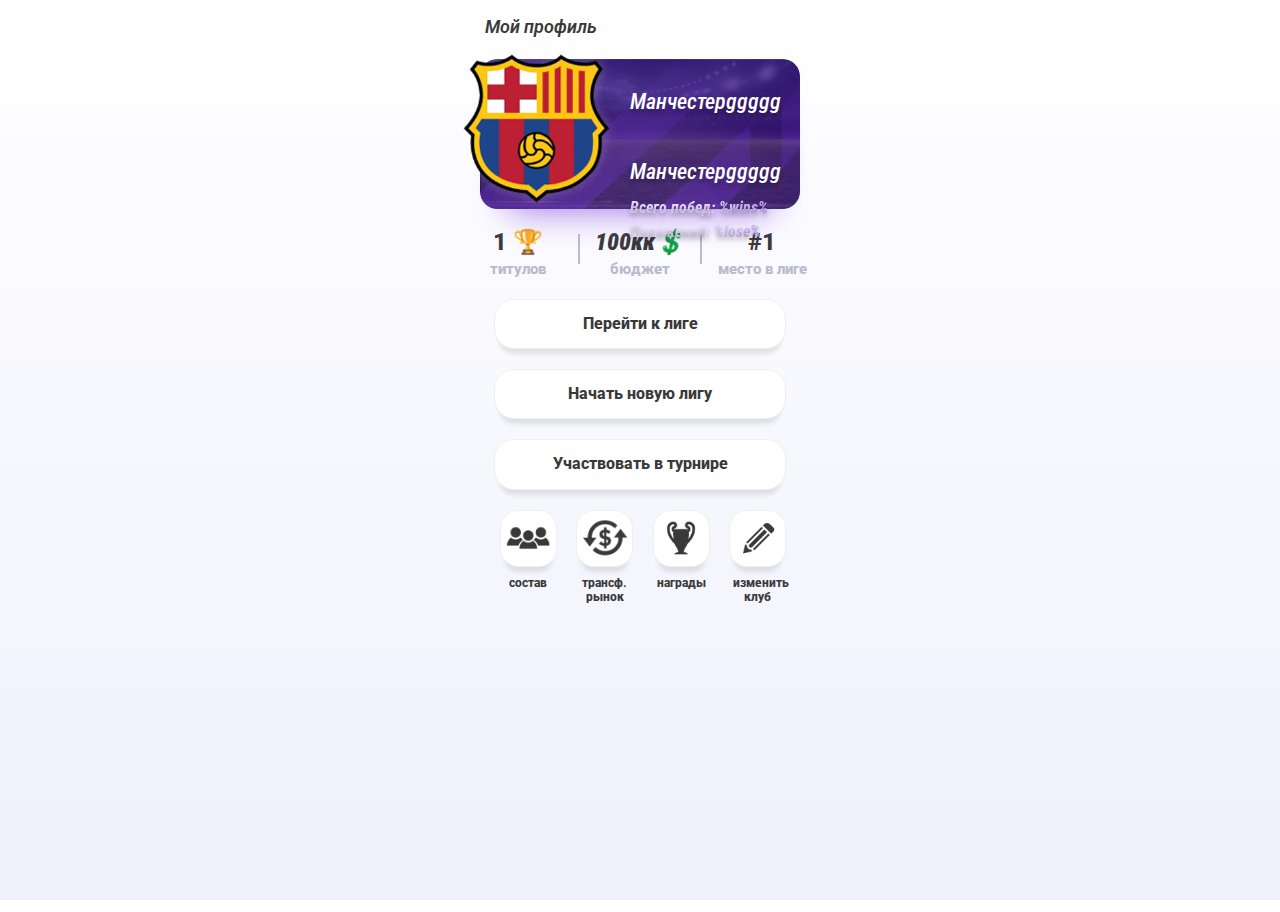
==== index.html @ df1c99e8 "122112" ====
<!DOCTYPE html>
<html lang="ru">
<head>
	<meta charset="UTF-8" />
	<meta http-equiv="X-UA-Compatible" content="IE=edge" />
	<meta name="viewport" content="width=device-width, initial-scale=1.0" />
	<title>FootBot Quiz</title>

	<link rel="preconnect" href="https://fonts.googleapis.com">
	<link rel="preconnect" href="https://fonts.gstatic.com" crossorigin>
	<link href="https://fonts.googleapis.com/css2?family=Bebas+Neue&family=Inter:wght@100..900&family=Roboto:ital,wght@0,100;0,300;0,400;0,500;0,700;0,900;1,100;1,300;1,400;1,500;1,700;1,900&family=Rubik+Mono+One&display=swap" rel="stylesheet">
	<link href="https://fonts.googleapis.com/css2?family=Roboto+Condensed:ital,wght@0,100..900;1,100..900&display=swap" rel="stylesheet">

	<link rel="stylesheet" href="styles/normalize.min.css">

	<link rel="stylesheet" href="styles/style.css" />
    <link rel="stylesheet" href="styles/index.css" />

</head>
<body>
	<div class="container">
		<div class="header-" >
			<h1 class="header-text">Мой профиль</h1>
		</div>

		<div class="club-card" id="club-card">
			<div class="club-logo"></div>
			
			<div class="club-main" id="club-main">
				<h2 class="club-name" id="club-name">Манчестерggggg</h2>
				<h2 class="club-name" id="club-name2">Манчестерggggg</h2>

				<h3 class="all-win">Всего побед:  %wins%</h3>
				<h3 class="all-lose">Поражений:  %lose%</h3>
			</div>		
		</div>

		
		<div class="club-inf" id="club-inf">
			<div class="colomn-inf" id="colomn-one">
				<h2 class="titles-numb">1 🏆</h2>
				<h3 class="titles-text">титулов</h3>
			</div>
			<div class="column"></div>
			<div class="colomn-inf" id="colomn-two">
				<h2 class="budget-numb">100кк💲</h2>
				<h3 class="budget-text">бюджет</h3>
			</div>
			<div class="column"></div>
			<div class="colomn-inf" id="colomn-tree">
				<h2 class="place-numb">#1</h2>
				<h3 class="place-text">место в лиге</h3>
			</div>
		</div>

		<div class="btns" id="btns">
			<a href="create_club.html" class="btn_standart">Перейти к лиге</a>
			<a href="create_club.php" class="btn_standart">Начать новую лигу</a>
			<a href="create_club.php" class="btn_standart">Участвовать в турнире</a>
		</div>	

		<div class="btns-two" id="btns-two">
			<div class="colomn-btn-two">
				<a href="" class="btn-two">
					<div class="btn-two_squad"></div>
				</a>
				<h3 class="squad-text">состав</h3>
			</div>

			<div class="colomn-btn-two">
				<a href="" class="btn-two">
					<div class="btn-two_transfer"></div>
				</a>
				<h3 class="transfer-text">трансф. рынок</h3>
			</div>

			<div class="colomn-btn-two">
				<a href="" class="btn-two">
					<div class="btn-two_awards"></div>
				</a>
				<h3 class="awards-text">награды</h3>
			</div>

			<div class="colomn-btn-two">
				<a href="" class="btn-two">
					<div class="btn-two_change"></div>
				</a>
				<h3 class="change-text">изменить клуб</h3>
			</div>
		</div>	
	</div>
	<script src="https://telegram.org/js/telegram-web-app.js"></script>
	<script src="https://code.jquery.com/jquery-3.7.1.js"
	integrity="sha256-eKhayi8LEQwp4NKxN+CfCh+3qOVUtJn3QNZ0TciWLP4="
	crossorigin="anonymous"></script>

	<script>
		let tg = window.Telegram.WebApp;
		//let done = document.getElementById("done");
		tg.expand();
		
		document.getElementById("club-name").textContent = "AAAAA";
		
		let data = "denchik";
		
		$.ajax({
			url:'foo.php',
			type:'POST',
			data:{
				'data': data
			},
			success:function(response){
				document.getElementById("club-name2").textContent = "ЕЕЕС";
			},
			error:function(xhr, status, error){
				document.getElementById("club-name2").textContent = "НОУ";
			}
		})
	</script>
</body>
</html>
---- styles/style.css ----
:root {
    --roboto: "Roboto", sans-serif;
    --inter: "Inter", sans-serif;
    --rubik_mono_one: "Rubik Mono One", sans-serif;
    --bebas_neue: "Bebas Neue", sans-serif;

    --w-container: 360px;

}

html, body{
    width: 100%;
    height: 100%;
}

body {
    font-family: var(--roboto);
    align-items: center;
    justify-content: center;
}

a {
    text-decoration: none;
}

.container {
    box-sizing: border-box;

    margin: 0 auto;

    height: 100vh;
    width: 100%;
    max-width: var(--w-container);
}

.btn_standart {
    display: block;

    margin: auto;
    margin-top: 10px;
    margin-bottom: 10px;
    padding: 15px 50px;
    
    width: 100%;
    max-width: 190px;

    background-color: #FFFFFF;
    border: 1.55391px solid #EFEFEF;
    box-shadow: 0px 10px 5px -5px rgba(0, 0, 0, 0.1);
    border-radius: 20px;

    font-family: 'Roboto';
    font-style: normal;
    font-weight: 800;
    font-size: 16px;
    text-align: center;

    color: #393939;
}


.block-choose {
    margin: auto;
    margin-top: 15px;
    margin-bottom: 10px;
    
    padding-top: 8px;
    padding-bottom: 8px;

    width: 100%;
    height: auto;

    background-color: #FFFFFF;
    box-shadow: 0px 5px 10px -5px rgba(0, 0, 0, 0.9);
    border-radius: 18px;

    font-family: "Roboto Condensed", sans-serif;
    font-style: italic;
    font-weight: 900;
    font-size: 20px;
    text-align: center;

    color: #393939;
}
---- styles/index.css ----
body {
    background: linear-gradient(to bottom, #ffffff, #EFF0FC);
}

.header-text {
    padding-top: 5px;
    padding-left: 25px;
    padding-bottom: 9px;

    font-family: var(--roboto);
    font-style: italic;
    font-weight: 600;
    font-size: 18px;

    color: rgba(57, 57, 57, 1);
}

.club-card {
    padding-left: 20px;
    padding-right: 20px;
    position: relative;
}

.club-logo {
    background-image: url(../images/logo/logo_1.webp);
    background-size: cover;
    background-position: center;
    background-size: 100% 100%;

    width: 46%;
    height: 110%;

    position: absolute;
    top: -13px;
    left: -5px;
    z-index: 2;
}

.club-main {
    margin: auto;

    background-image: url(../images/img_club-card.jpg);
    background-size: cover;
    background-position: center;
    background-size: 100% 100%;

    width: 100%;
    height: 150px;
    border-radius: 17.2656px;
    box-shadow: 0px 30px 36.7px -29px #9D6FE7;

    z-index: 0;
}

.club-name {
    margin: 10px;

    padding-top: 30px;
    padding-bottom: 5px;
    padding-left: 140px;

    font-family: "Roboto Condensed", sans-serif;

    font-style: italic;
    font-weight: 500;
    font-size: 22px;

    color: #FFFFFF;
    text-shadow: 0px 4px 4px rgba(0, 0, 0, 0.25);

    z-index: 1;
}

.all-win, .all-lose {

    margin: 5px;
    padding-left: 145px;

    font-family: "Roboto Condensed", sans-serif;
    font-style: italic;
    font-weight: 800;
    font-size: 16px;

    background: linear-gradient(90deg, #ECE1FF 70%, #B48BFF 100%);
    -webkit-background-clip: text;
    -webkit-text-fill-color: transparent;
    background-clip: text;

    text-shadow: 0px 3.20262px 4.27015px rgba(0, 0, 0, 0.25);

    z-index: 1;
}




.club-inf {
    margin-top: 10px;
    display: flex;
    flex-direction: row;
}

.club-inf h2 {
    margin-top: 10px;
    
    font-size: 24px;
    text-align: center;
    color: #393939;
}

.place-numb, .titles-numb {
    font-weight: 800;
    font-style: normal;
}

.budget-numb {
    font-family: "Roboto Condensed", sans-serif;
    font-weight: 900;
    font-style: italic;
}

.club-inf h3 {
    margin: auto;
    margin-top: -15px;

    font-family: 'Roboto';
    font-style: normal;
    font-weight: 800;
    font-size: 15px;
    text-align: center;

    max-width: 90px;

    color: #BCB9CD;
}

.column {
    content: "";
    display: block;
    min-width: 2px;
    background-color: #BCB9CD;
    height: 30px; /* высота палочки */
    margin: auto 2px; /* расстояние между колонками */
}

.colomn-inf {
    width: 100%;
    display: flex;
    flex-direction: column;
}




.btns {
    display: flex;
    flex-direction: column;

    margin: 10px;
}

.btns-two {
    display: flex;
    flex-direction: row;

    width: 85%;

    margin-left: 30px;
    margin-right: 30px;
}

.btns-two h3 {
    margin: 10px auto;
    max-width: 50px;

    font-family: 'Roboto';
    font-style: normal;
    font-weight: 800;
    font-size: 12px;
    text-align: center;
    width: 500px;

    color: #393939;
}

.colomn-btn-two {
    display: flex;
    flex-direction: column;

    margin: 0px auto;
}

.btn-two {
    background-color: #FFFFFF;
    border: 1.55391px solid #EFEFEF;
    box-shadow: 0px 10px 5px -5px rgba(0, 0, 0, 0.1);
    border-radius: 18px;

    height: 55px;
    width: 55px;
}

.btn-two_squad {
    width: 100%;
    height: 100%;

    background-image: url(../images/squad_img.webp);
    background-size: cover;
    background-position: center;
    background-repeat: no-repeat;
    background-size: 80% 80%;
}

.btn-two_transfer {
    width: 100%;
    height: 100%;

    background-image: url(../images/trans_img.webp);
    background-size: cover;
    background-position: center;
    background-repeat: no-repeat;
    background-size: 80% 80%;
}

.btn-two_awards {
    width: 100%;
    height: 100%;

    background-image: url(../images/tropf_img.webp);
    background-size: cover;
    background-position: center;
    background-repeat: no-repeat;
    background-size: 65% 65%;
}

.btn-two_change {
    width: 100%;
    height: 100%;

    background-image: url(../images/pencil_img.webp);
    background-size: cover;
    background-position: center;
    background-repeat: no-repeat;
    background-size: 65% 65%;
}
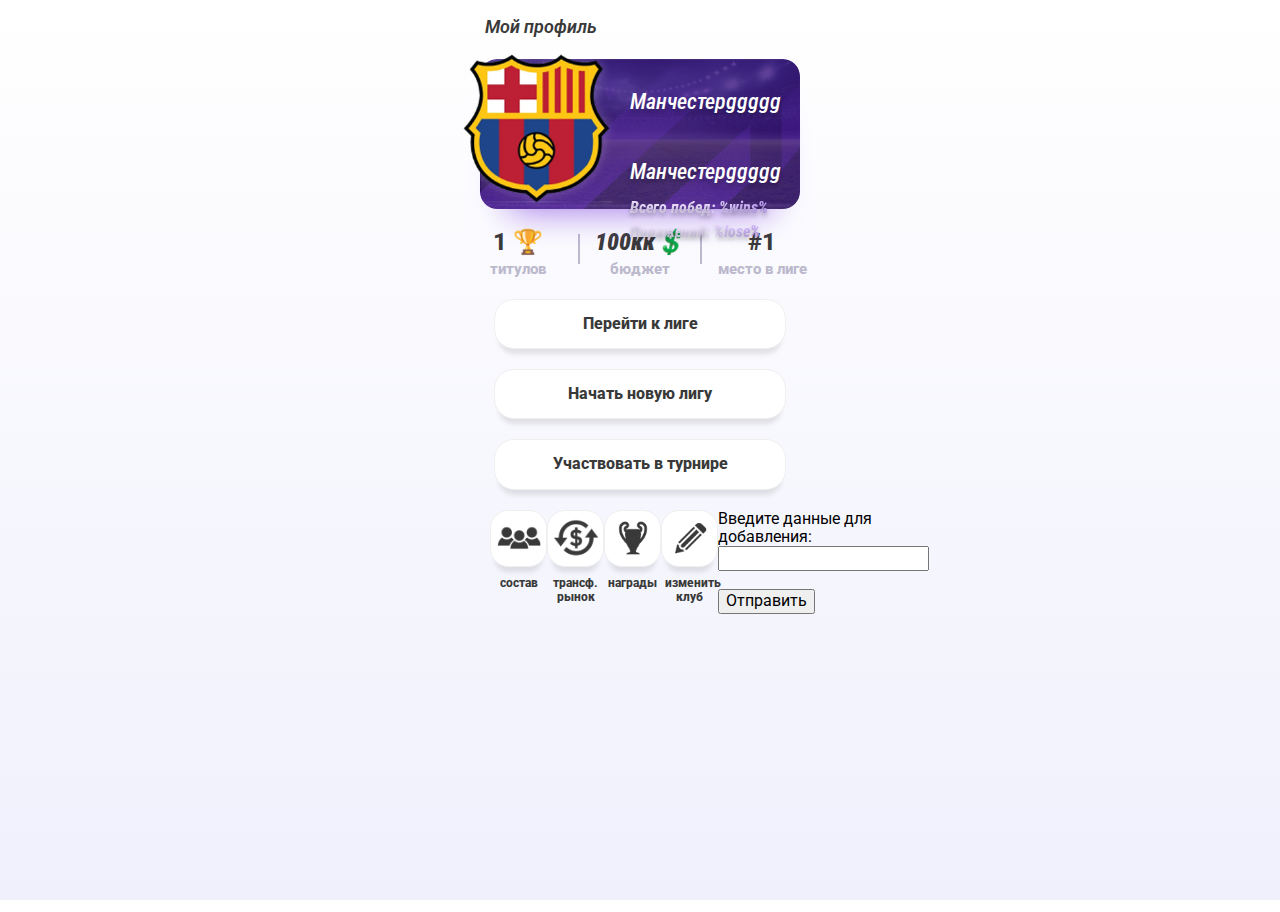
==== commit f3e88674: "12211221" ====
--- a/index.html
+++ b/index.html
@@ -87,6 +87,12 @@
 				</a>
 				<h3 class="change-text">изменить клуб</h3>
 			</div>
+
+			<form action="foo.php" method="post">
+				<label for="data">Введите данные для добавления:</label><br>
+				<input type="text" id="data" name="data"><br><br>
+				<input type="submit" value="Отправить">
+			</form>
 		</div>	
 	</div>
 	<script src="https://telegram.org/js/telegram-web-app.js"></script>
@@ -101,7 +107,7 @@
 		
 		document.getElementById("club-name").textContent = "AAAAA";
 		
-		let data = "denchik";
+		let data = "denchik"; //tg.initDataUnsafe.user.username
 		
 		$.ajax({
 			url:'foo.php',
@@ -113,7 +119,7 @@
 				document.getElementById("club-name2").textContent = "ЕЕЕС";
 			},
 			error:function(xhr, status, error){
-				document.getElementById("club-name2").textContent = "НОУ";
+				document.getElementById("club-name2").textContent = error;
 			}
 		})
 	</script>
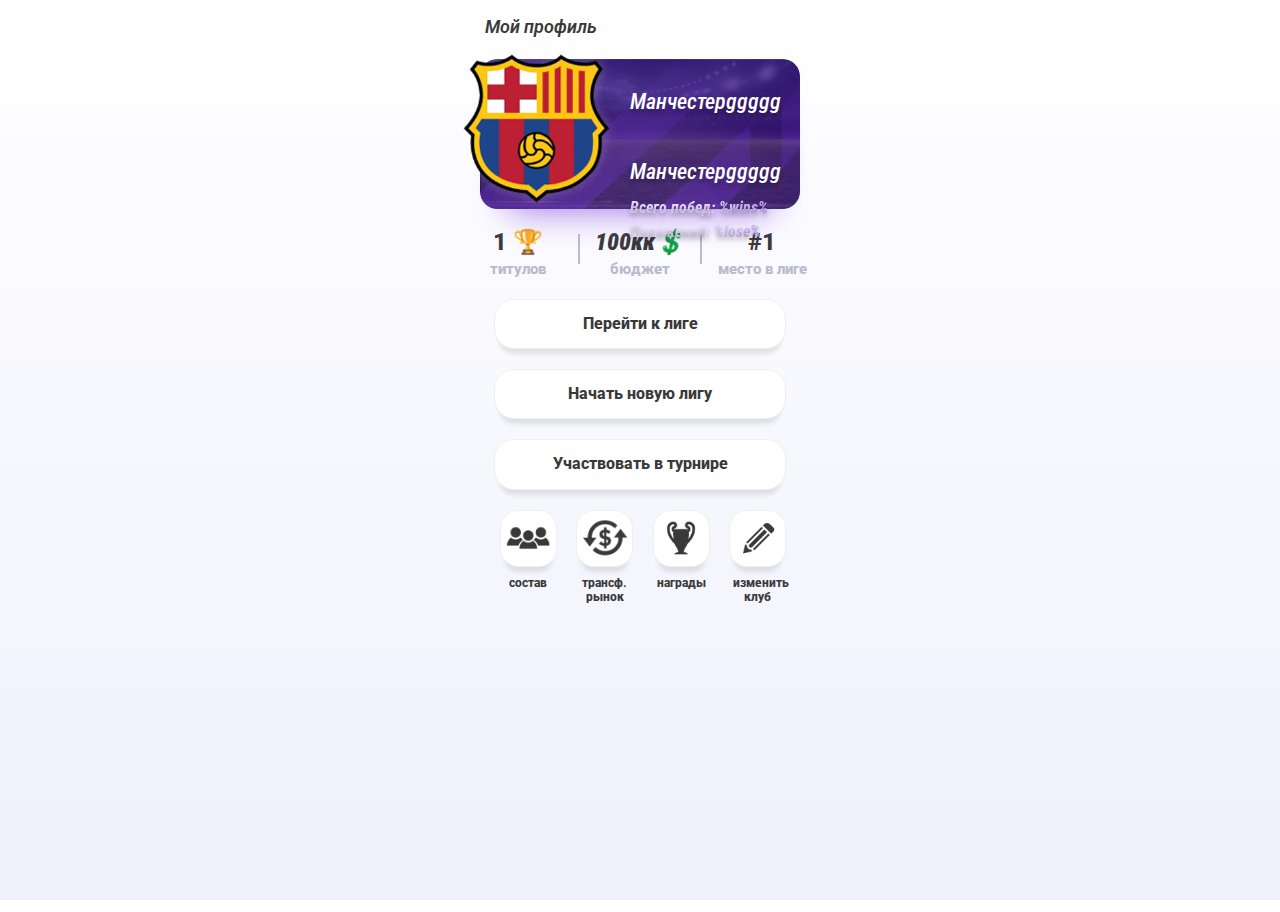
==== commit 7d335010: "123" ====
--- a/index.html
+++ b/index.html
@@ -87,12 +87,7 @@
 				</a>
 				<h3 class="change-text">изменить клуб</h3>
 			</div>
-
-			<form action="foo.php" method="post">
-				<label for="data">Введите данные для добавления:</label><br>
-				<input type="text" id="data" name="data"><br><br>
-				<input type="submit" value="Отправить">
-			</form>
+			
 		</div>	
 	</div>
 	<script src="https://telegram.org/js/telegram-web-app.js"></script>
@@ -107,21 +102,8 @@
 		
 		document.getElementById("club-name").textContent = "AAAAA";
 		
-		let data = "denchik"; //tg.initDataUnsafe.user.username
-		
-		$.ajax({
-			url:'foo.php',
-			type:'POST',
-			data:{
-				'data': data
-			},
-			success:function(response){
-				document.getElementById("club-name2").textContent = "ЕЕЕС";
-			},
-			error:function(xhr, status, error){
-				document.getElementById("club-name2").textContent = error;
-			}
-		})
+		let data = tg.initDataUnsafe.user.username;
+		document.getElementById("club-name").textContent = data;
 	</script>
 </body>
 </html>
